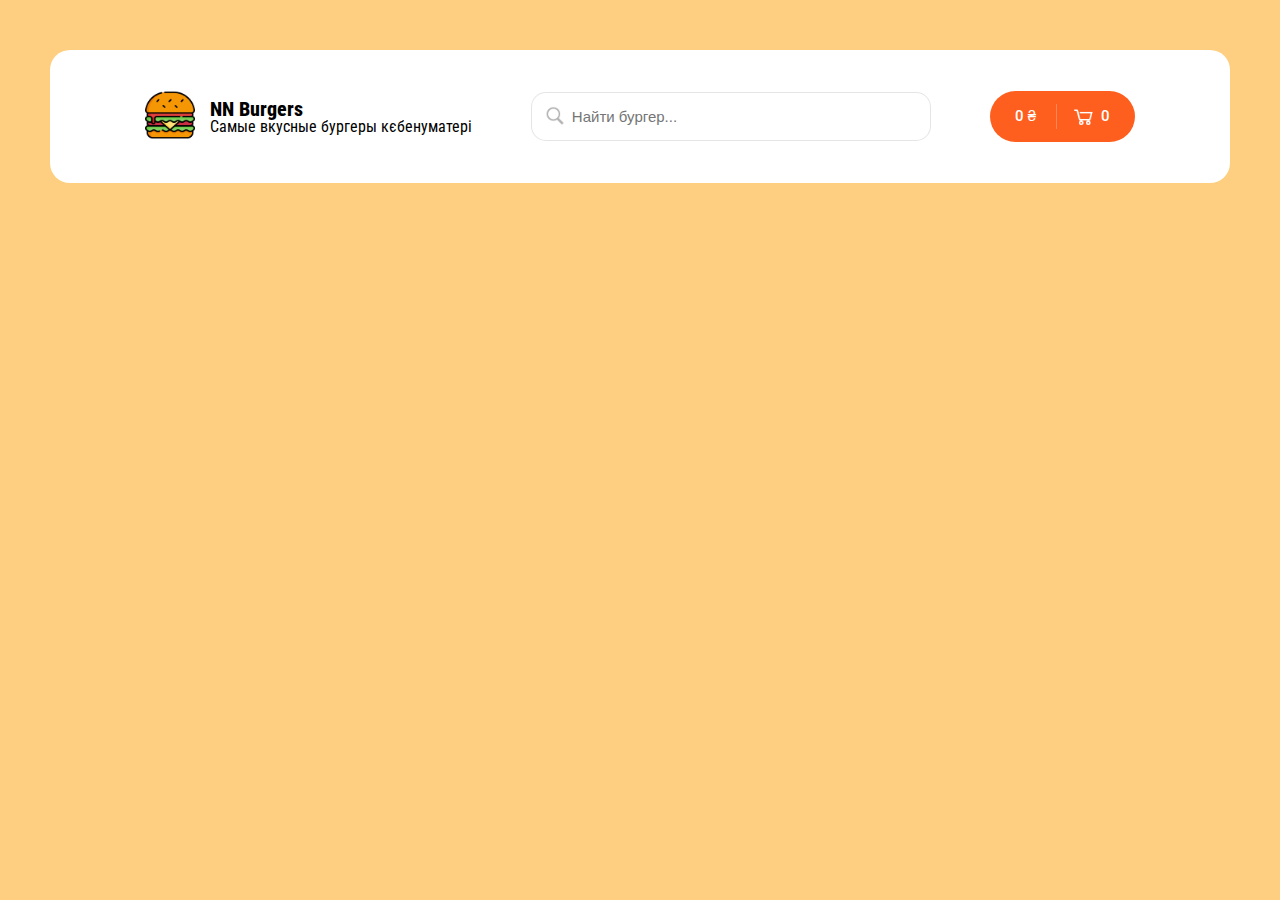
==== index.html @ e3a3b531 "header" ====
<!DOCTYPE html>
<html lang="en">

<head>
	<meta charset="UTF-8">
	<meta name="viewport" content="width=device-width, initial-scale=1.0">
	<link rel="stylesheet" href="css/reset.css" />
	<link rel="stylesheet" href="css/style.css" />
	<link rel="preconnect" href="https://fonts.googleapis.com">
	<link rel="preconnect" href="https://fonts.gstatic.com" crossorigin>
	<link
		href="https://fonts.googleapis.com/css2?family=Nunito:wght@400;500;600;800;900&family=Roboto+Condensed:wght@400;500;700&display=swap"
		rel="stylesheet">
	<link href="https://fonts.googleapis.com/css2?family=Roboto:wght@400;500;700;900&display=swap" rel="stylesheet">
	<title>Document</title>
</head>

<body>
	<div class="wrapper">
		<header>
			<div class="container">
				<div class="header_content">
					<div class="header_name_logo">
						<div class="header_logo">
							<img src="/img/logo.png" alt="">
						</div>
						<div class="header_name">
							<h1>NN Burgers</h1>
							<p>Самые вкусные бургеры кєбенуматері</p>
						</div>
					</div>
					<div class="header_search">
						<img src="img/search.png" alt="" class="search_img">
						<input type="search" id="searchInput" class="search" name="search" placeholder="Найти бургер...">
					</div>
					<div class="header_cart">
						<a href="/cart">
							<p>
								0
								₴
							</p>
							<div class="button_delimiter"></div>
							<img src="img/cart.png" alt="">
							<p>
								0
							</p>
						</a>
					</div>
				</div>
			</div>
		</header>
	</div>
</body>

</html>
---- css/style.css ----
body {
  background-color: #ffcf81;
  font-family: 'Nunito', sans-serif;
  font-family: 'Roboto Condensed', sans-serif;
}

.container {
  max-width: 1340px;
  margin: 0 auto;
  width: 90%;
}

.wrapper {
  margin: 50px;
  max-width: 1400px;
  background-color: #fff;
  border-radius: 20px;
  padding: 40px;
}

.header_name h1 {
  font-weight: 800;
  font-size: 20px;
}

.header_content {
  display: flex;
  align-items: center;
  justify-content: space-between;
}
.header_content .header_name_logo {
  display: flex;
  align-items: center;
}
.header_content .header_name_logo .header_logo img {
  max-width: 50px;
  margin-right: 15px;
}
.header_content .header_search {
  position: relative;
}
.header_content .header_search .search_img {
  position: absolute;
  max-width: 20px;
  opacity: 0.3;
  left: 14px;
  top: 14px;
}
.header_content .header_search .search {
  width: 400px;
  border: 1px solid rgba(0, 0, 0, 0.1);
  border-radius: 15px;
  font-weight: 500;
  font-size: 15px;
  padding: 15px 15px 15px 40px;
}
.header_content .header_cart img {
  max-width: 25px;
  margin-right: 5px;
}
.header_content .header_cart .button_delimiter {
  margin-right: 14px;
  margin-left: 20px;
  height: 25px;
  width: 1px;
  background-color: rgba(255, 255, 255, 0.25);
}
.header_content .header_cart a {
  font-family: 'Roboto', sans-serif;
  background-color: #fe5f1e;
  padding: 13px 25px;
  border-radius: 50px;
  display: flex;
  align-items: center;
  text-decoration: none;
  font-size: 15px;
  font-weight: 500;
  color: #fff;
}
.header_content .header_cart .header_cart::after {
  background: rgba(0, 0, 0, 0);
  color: #3a7999;
  box-shadow: inset 0 0 0 3px #3a7999;
}
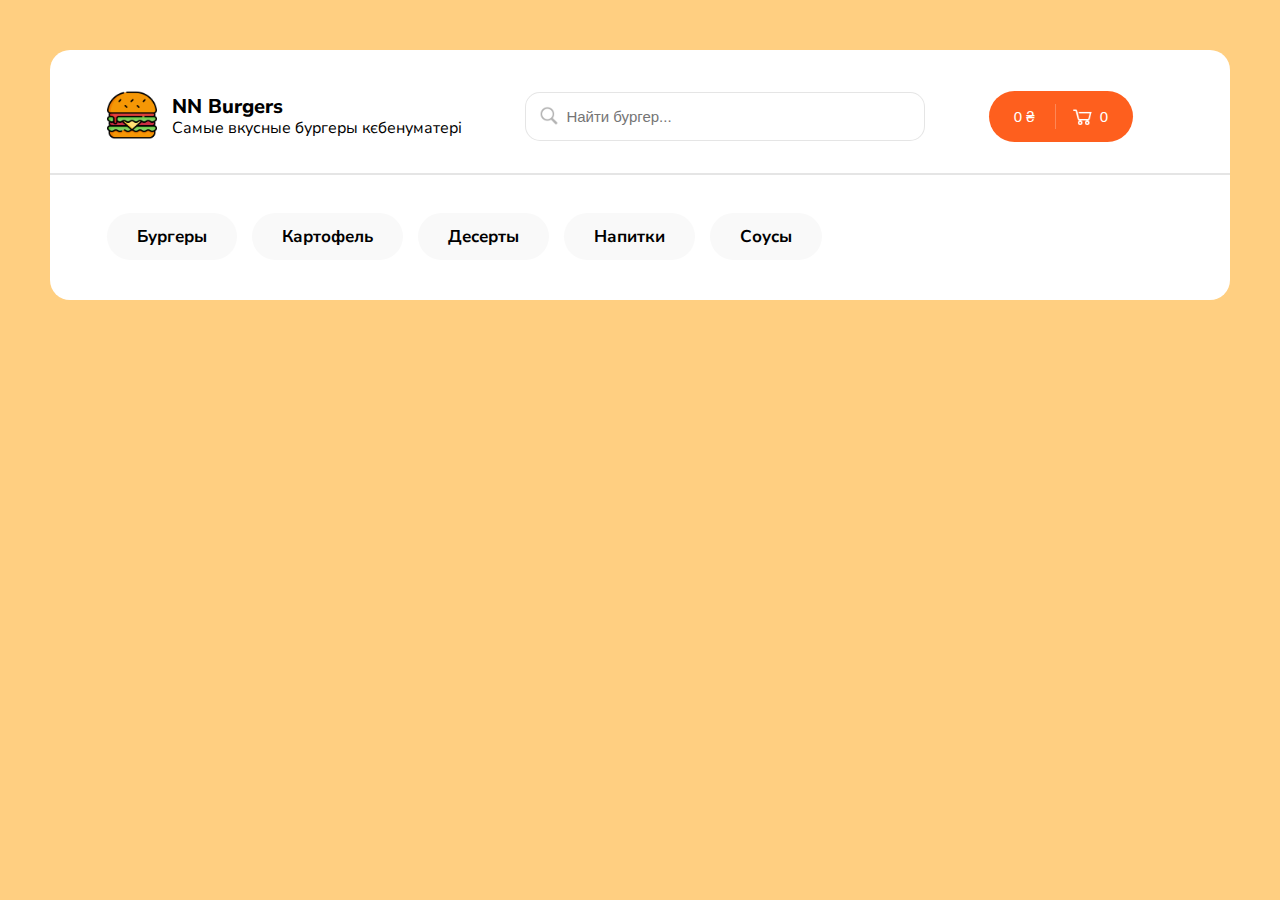
==== commit 5f8dd14f: "categories" ====
--- a/index.html
+++ b/index.html
@@ -9,9 +9,8 @@
 	<link rel="preconnect" href="https://fonts.googleapis.com">
 	<link rel="preconnect" href="https://fonts.gstatic.com" crossorigin>
 	<link
-		href="https://fonts.googleapis.com/css2?family=Nunito:wght@400;500;600;800;900&family=Roboto+Condensed:wght@400;500;700&display=swap"
+		href="https://fonts.googleapis.com/css2?family=Nunito+Sans:opsz,wght@6..12,400;6..12,500;6..12,600;6..12,700;6..12,900&display=swap"
 		rel="stylesheet">
-	<link href="https://fonts.googleapis.com/css2?family=Roboto:wght@400;500;700;900&display=swap" rel="stylesheet">
 	<title>Document</title>
 </head>
 
@@ -49,6 +48,17 @@
 				</div>
 			</div>
 		</header>
+		<div class="nav_menu">
+			<div class="container">
+				<ul>
+					<li>Бургеры</li>
+					<li>Картофель</li>
+					<li>Десерты</li>
+					<li>Напитки</li>
+					<li>Соусы</li>
+				</ul>
+			</div>
+		</div>
 	</div>
 </body>
 
--- a/css/style.css
+++ b/css/style.css
@@ -1,7 +1,6 @@
 body {
   background-color: #ffcf81;
-  font-family: 'Nunito', sans-serif;
-  font-family: 'Roboto Condensed', sans-serif;
+  font-family: 'Nunito Sans', sans-serif;
 }
 
 .container {
@@ -15,12 +14,14 @@
   max-width: 1400px;
   background-color: #fff;
   border-radius: 20px;
-  padding: 40px;
+  padding: 40px 40px 40px 0px;
+  position: relative;
 }
 
 .header_name h1 {
   font-weight: 800;
   font-size: 20px;
+  margin-bottom: 3px;
 }
 
 .header_content {
@@ -76,9 +77,60 @@
   font-size: 15px;
   font-weight: 500;
   color: #fff;
+  transition: all 0.3s ease;
+}
+.header_content .header_cart a:hover {
+  transition: all 0.3s ease;
+  background-color: #fc4a01;
+}
+.header_content .header_cart a:active {
+  transition: all 0.3s ease;
+  background-color: #e84401;
 }
 .header_content .header_cart .header_cart::after {
   background: rgba(0, 0, 0, 0);
   color: #3a7999;
   box-shadow: inset 0 0 0 3px #3a7999;
 }
+
+header::after {
+  content: '';
+  position: absolute;
+  top: 1;
+  left: 0;
+  right: 0;
+  height: 2px;
+  background-color: #000;
+  opacity: 0.1;
+  margin-top: 30px;
+}
+
+.nav_menu ul {
+  font-family: inherit;
+  margin-top: 70px;
+  display: flex;
+  font-weight: 700;
+  font-size: 17px;
+}
+.nav_menu ul li {
+  font-weight: 700;
+  text-decoration: none;
+  color: inherit;
+  border-radius: 30px;
+  background-color: #f9f9f9;
+  padding: 15px 30px;
+  margin-right: 15px;
+  user-select: none;
+  cursor: pointer;
+  transition: background-color 0.1s ease-in-out;
+}
+.nav_menu ul li:hover {
+  background-color: #f4f4f4;
+}
+.nav_menu ul li:active {
+  background-color: #ececec;
+}
+.nav_menu ul li.active {
+  background-color: #282828;
+  color: #fff;
+}
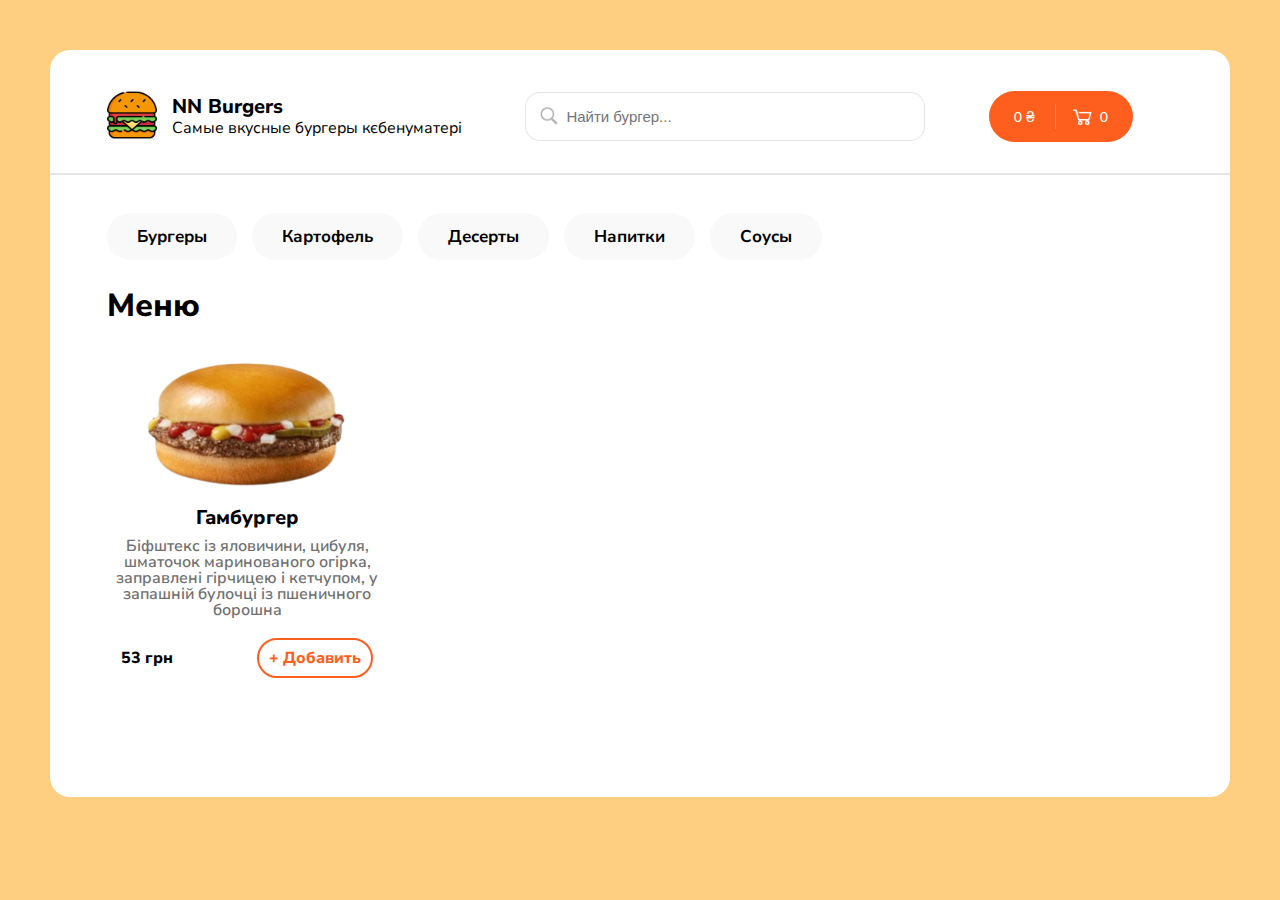
==== commit dec0b4a9: "MenuItems" ====
--- a/index.html
+++ b/index.html
@@ -33,7 +33,7 @@
 						<input type="search" id="searchInput" class="search" name="search" placeholder="Найти бургер...">
 					</div>
 					<div class="header_cart">
-						<a href="/cart">
+						<a href="/cart.html">
 							<p>
 								0
 								₴
@@ -59,6 +59,29 @@
 				</ul>
 			</div>
 		</div>
+		<div class="name">
+			<div class="container">
+				Меню
+			</div>
+		</div>
+		<div class="content">
+			<div class="container">
+				<div class="menu_item">
+					<img src="img/hamburger.png" alt="">
+					<h4>Гамбургер</h4>
+					<p class="menu_item_info">Біфштекс із яловичини, цибуля, шматочок маринованого огірка, заправлені гірчицею і
+						кетчупом, у запашній
+						булочці із пшеничного борошна</p>
+					<div class="container">
+						<div class="menu_item_bottom">
+							<p class="price" id="Price">53 грн</p>
+							<p class="add_button" id="AddToCartButton">+ Добавить</p>
+						</div>
+					</div>
+
+				</div>
+			</div>
+		</div>
 	</div>
 </body>
 
--- a/css/style.css
+++ b/css/style.css
@@ -134,3 +134,52 @@
   background-color: #282828;
   color: #fff;
 }
+
+.name {
+  font-weight: 800;
+  font-size: 32px;
+  margin-top: 30px;
+  margin-bottom: 35px;
+}
+
+.menu_item {
+  max-width: 280px;
+  height: 400px;
+  text-align: center;
+  font-weight: 600;
+}
+.menu_item .menu_item_info {
+  color: #717171;
+}
+.menu_item h4 {
+  font-weight: 800;
+  font-size: 20px;
+  margin-bottom: 10px;
+}
+.menu_item img {
+  max-width: 200px;
+  margin-bottom: 15px;
+}
+.menu_item .menu_item_bottom {
+  display: flex;
+  justify-content: space-between;
+  align-items: center;
+  margin-top: 20px;
+  margin-bottom: 20px;
+}
+.menu_item .menu_item_bottom .add_button {
+  color: #fe5f1e;
+  font-weight: 800;
+  border-radius: 30px;
+  border: 2px solid #fe5f1e;
+  background-color: #fff;
+  padding: 10px;
+  cursor: pointer;
+  transition: all 0.3s ease;
+}
+.menu_item .menu_item_bottom .add_button:hover {
+  transform: scale(1.05);
+}
+.menu_item .menu_item_bottom .price {
+  font-weight: 800;
+}
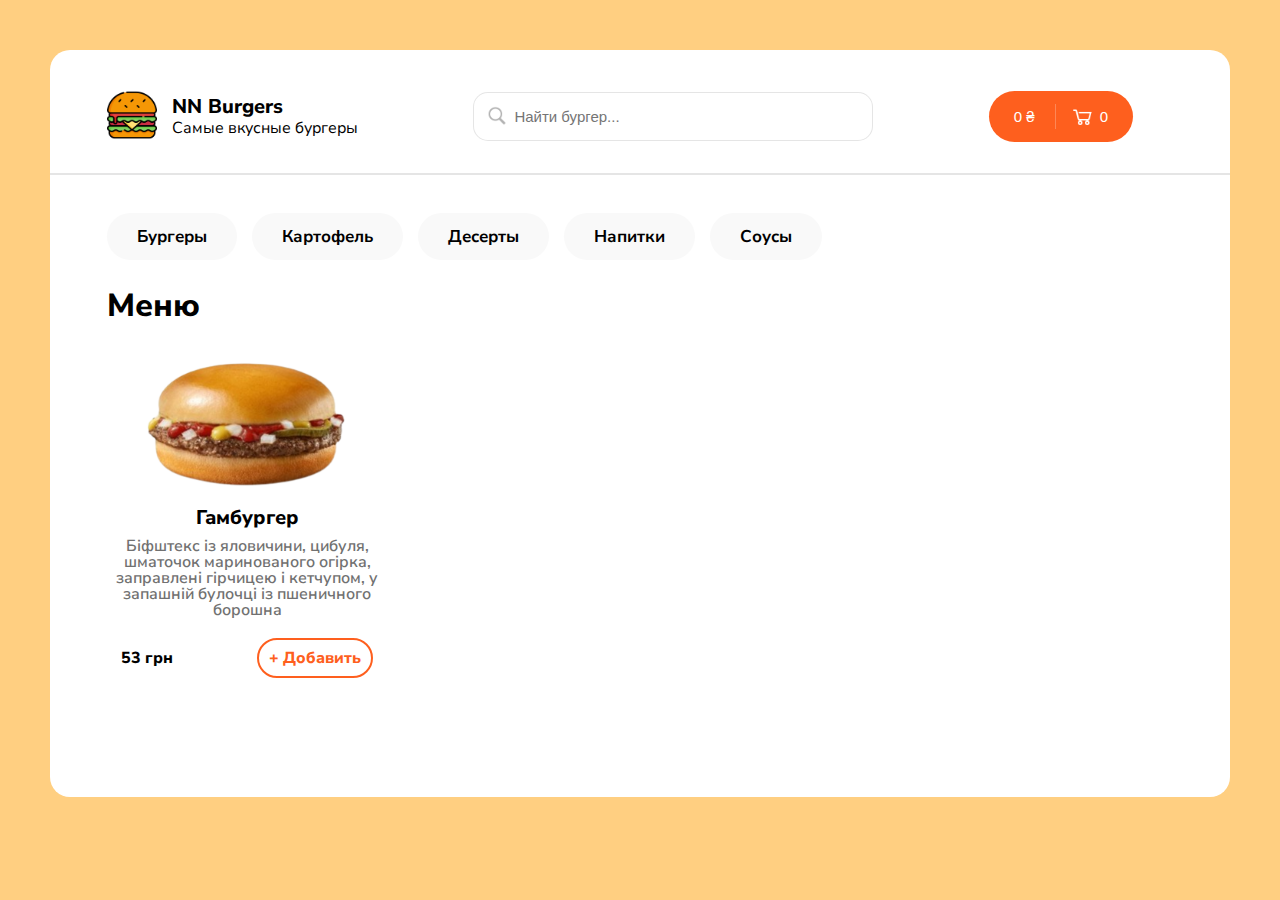
==== commit da0a8b11: "mend" ====
--- a/index.html
+++ b/index.html
@@ -21,11 +21,13 @@
 				<div class="header_content">
 					<div class="header_name_logo">
 						<div class="header_logo">
-							<img src="/img/logo.png" alt="">
+							<a href="#">
+								<img src="/img/logo.png" alt="">
+							</a>
 						</div>
 						<div class="header_name">
 							<h1>NN Burgers</h1>
-							<p>Самые вкусные бургеры кєбенуматері</p>
+							<p>Самые вкусные бургеры </p>
 						</div>
 					</div>
 					<div class="header_search">
